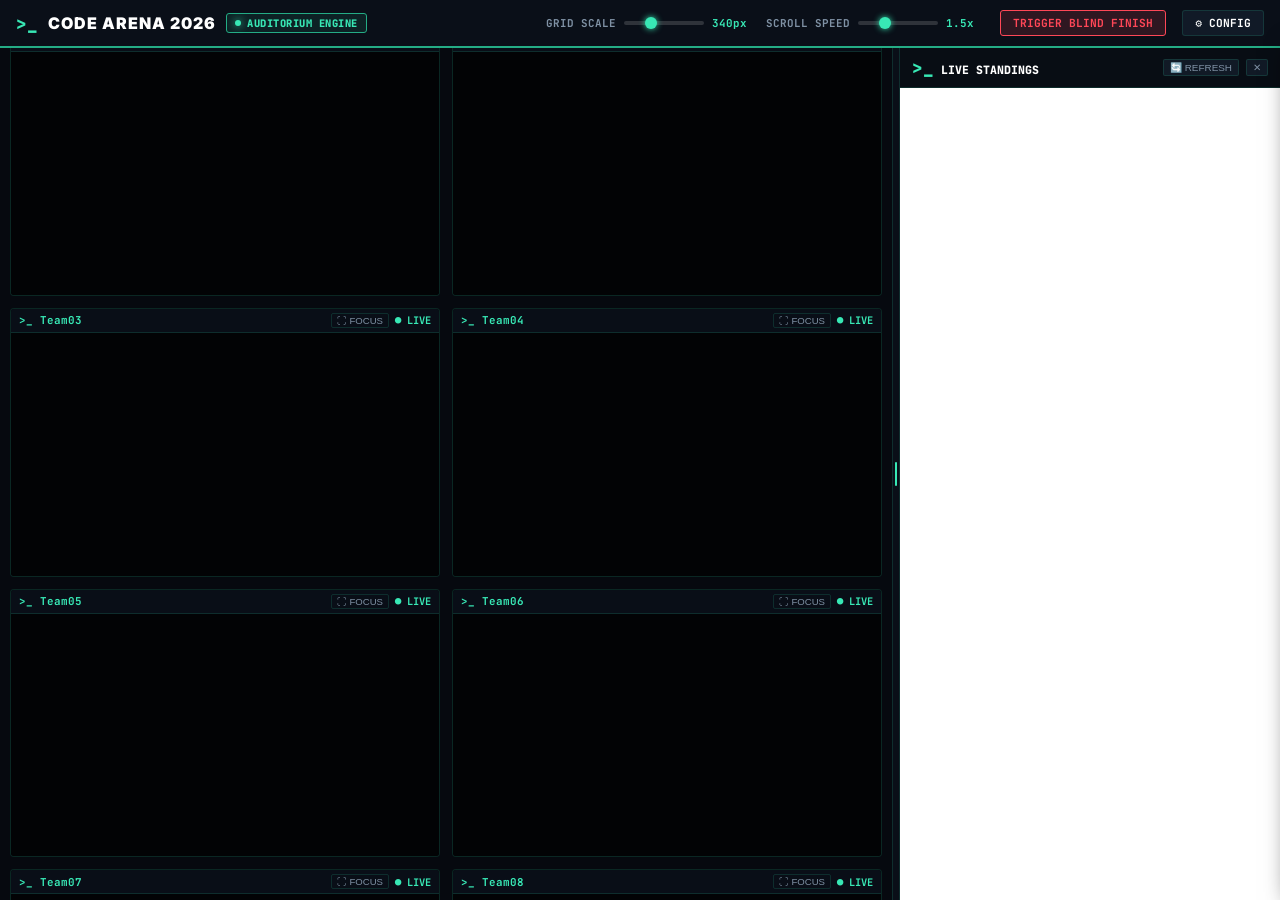
==== arena_matrix/index.html @ 4691ee03 "feat: add arena_matrix stage broadcast files" ====
<!DOCTYPE html>
<html lang="en">
<head>
    <meta charset="UTF-8">
    <meta name="viewport" content="width=device-width, initial-scale=1.0">
    <title>Code Arena 2026 | Stage Broadcast & Control Engine</title>
    <link rel="preconnect" href="https://fonts.googleapis.com">
    <link rel="preconnect" href="https://fonts.gstatic.com" crossorigin>
    <link href="https://fonts.googleapis.com/css2?family=Inter:wght@400;600;800;900&family=JetBrains+Mono:wght@400;600;700;800&display=swap" rel="stylesheet">
    <link rel="stylesheet" href="css/style.css">
</head>
<body>

    <!-- Minimal Header Bar -->
    <header class="stage-header">
        <div class="brand-zone">
            <span class="terminal-prompt">>_</span>
            <span class="event-title">CODE ARENA 2026</span>
            <div class="badge-live">
                <span class="live-pulse"></span>
                <span>AUDITORIUM ENGINE</span>
            </div>
        </div>

        <!-- Quick Slim Control Ribbon -->
        <div class="quick-ribbon">
            <div class="slider-group">
                <label for="gridSizeRange">GRID SCALE</label>
                <input type="range" id="gridSizeRange" min="200" max="650" value="340" step="10">
                <span id="gridScaleLabel">340px</span>
            </div>

            <div class="slider-group">
                <label for="scrollSpeedRange">SCROLL SPEED</label>
                <input type="range" id="scrollSpeedRange" min="0" max="5" value="1.5" step="0.5">
                <span id="scrollSpeedLabel">1.5x</span>
            </div>

            <button class="btn-action btn-danger" id="blackoutBtn" onclick="toggleBlackout()">
                TRIGGER BLIND FINISH
            </button>

            <button class="btn-action btn-icon" id="settingsToggleBtn" onclick="toggleSettingsDrawer()" title="Settings & Room Config">
                ⚙️ CONFIG
            </button>
        </div>
    </header>

    <!-- Main Resizable Stage Work Area -->
    <main class="stage-container" id="stageContainer">

        <!-- Left: Dynamic Workstation Screen Grid -->
        <section class="grid-viewport" id="gridViewport">
            <div class="stations-grid" id="stationsGrid">
                <!-- Dynamically populated via js/engine.js -->
            </div>
        </section>

        <!-- Drag Resizer Bar -->
        <div class="pane-resizer" id="paneResizer" title="Drag left/right to resize leaderboard view">
            <div class="resizer-knob"></div>
        </div>

        <!-- Right: Real-time Leaderboard Stream -->
        <aside class="leaderboard-viewport" id="leaderboardViewport">
            <div class="lb-header">
                <div class="lb-title">
                    <span class="terminal-prompt">>_</span>
                    <span>LIVE STANDINGS</span>
                </div>
                <div class="lb-actions">
                    <button class="btn-tiny" onclick="reloadLeaderboard()" title="Reload Leaderboard Frame">🔄 REFRESH</button>
                    <button class="btn-tiny" onclick="toggleLeaderboardCollapse()" title="Collapse Leaderboard">✕</button>
                </div>
            </div>

            <div class="lb-frame-wrapper" id="lbWrapper">
                <iframe id="leaderboardIframe" class="lb-iframe" src="https://www.hackerrank.com/contests/code-arena-2026-simulation-2-qualifiers/leaderboard"></iframe>
            </div>
        </aside>
    </main>

    <!-- Collapsible Settings & Director Drawer -->
    <div class="settings-drawer" id="settingsDrawer">
        <div class="drawer-header">
            <h3>STAGE CONTROL & DIRECTOR SETTINGS</h3>
            <button class="btn-close" onclick="toggleSettingsDrawer()">✕</button>
        </div>
        <div class="drawer-body">

            <div class="form-group">
                <label for="cfgContestSlug">HACKERRANK CONTEST SLUG</label>
                <input type="text" id="cfgContestSlug" value="code-arena-2026-simulation-2-qualifiers" placeholder="e.g. code-arena-2026-finals">
                <small>Updates live leaderboard target URL immediately.</small>
            </div>

            <div class="form-group">
                <label for="cfgTotalStations">ACTIVE STATIONS COUNT (1 - 40)</label>
                <input type="number" id="cfgTotalStations" min="1" max="50" value="12">
            </div>

            <div class="form-group">
                <label for="cfgStreamPrefix">STATION PUSH PREFIX</label>
                <input type="text" id="cfgStreamPrefix" value="Team" placeholder="e.g. Team or PC">
                <small>Stream IDs will map to: Team01, Team02, ...</small>
            </div>

            <div class="form-group">
                <label>QUICK PRESETS</label>
                <div class="preset-buttons">
                    <button class="btn-preset" onclick="applyPreset(12)">12 Teams</button>
                    <button class="btn-preset" onclick="applyPreset(24)">24 Teams</button>
                    <button class="btn-preset" onclick="applyPreset(32)">32 Teams</button>
                </div>
            </div>

            <div class="drawer-footer">
                <button class="btn-action btn-mint" onclick="saveAndApplySettings()">APPLY & REBUILD MATRIX</button>
            </div>
        </div>
    </div>

    <!-- Fullscreen Focus Modal (Spotlight a Single PC) -->
    <div class="spotlight-modal" id="spotlightModal">
        <div class="spotlight-header">
            <span id="spotlightTitle">>_ SPOTLIGHT STREAM: TEAM01</span>
            <button class="btn-close" onclick="closeSpotlight()">✕ CLOSE FOCUS (ESC)</button>
        </div>
        <div class="spotlight-body" id="spotlightBody">
            <!-- Focused Iframe mounts here -->
        </div>
    </div>

    <script src="js/engine.js"></script>
</body>
</html>
---- arena_matrix/css/style.css ----
/* ==========================================================================
   CODE ARENA 2026 - STAGE BROADCAST MATRIX STYLESHEET
   ========================================================================== */

:root {
    --bg-base: #06090f;
    --bg-surface: #0a0f18;
    --bg-card: #04060a;
    --mint-primary: #24ac85;
    --mint-bright: #38e8b5;
    --mint-glow: rgba(56, 232, 181, 0.25);
    --border-subtle: rgba(36, 172, 133, 0.2);
    --border-active: rgba(56, 232, 181, 0.6);
    --text-pure: #ffffff;
    --text-dim: #7f91a4;
    --danger-red: #ff4757;
    --danger-glow: rgba(255, 71, 87, 0.4);

    /* --bg-base: #06090f;
    --bg-surface: #0a0f18;
    --bg-card: #04060a;
    --mint-primary: #ac2478;
    --mint-bright: #e838b3;
    --mint-glow: rgba(232, 56, 165, 0.25);
    --border-subtle: rgba(172, 36, 115, 0.2);
    --border-active: rgba(232, 56, 194, 0.6);
    --text-pure: #ffffff;
    --text-dim: #7f91a4;
    --danger-red: #ff4757;
    --danger-glow: rgba(255, 71, 87, 0.4); */

    /* Dynamic Layout Variables */
    --grid-card-min-width: 340px;
    --leaderboard-width: 380px;
}

* {
    box-sizing: border-box;
    margin: 0;
    padding: 0;
}

body {
    background-color: var(--bg-base);
    color: var(--text-pure);
    font-family: 'JetBrains Mono', monospace;
    height: 100vh;
    width: 100vw;
    overflow: hidden;
    display: flex;
    flex-direction: column;
}

/* ==========================================================================
   HEADER & MINIMAL CONTROL RIBBON
   ========================================================================== */
.stage-header {
    background: var(--bg-surface);
    border-bottom: 2px solid var(--mint-primary);
    padding: 6px 16px;
    display: flex;
    justify-content: space-between;
    align-items: center;
    height: 48px;
    z-index: 100;
}

.brand-zone {
    display: flex;
    align-items: center;
    gap: 10px;
}

.terminal-prompt {
    color: var(--mint-bright);
    font-weight: 800;
    font-size: 1.1rem;
}

.event-title {
    font-family: 'Inter', sans-serif;
    font-weight: 900;
    letter-spacing: 1px;
    font-size: 1rem;
}

.badge-live {
    background: rgba(36, 172, 133, 0.12);
    border: 1px solid var(--mint-primary);
    color: var(--mint-bright);
    font-size: 0.65rem;
    font-weight: 800;
    padding: 2px 8px;
    border-radius: 3px;
    display: flex;
    align-items: center;
    gap: 6px;
    letter-spacing: 0.5px;
}

.live-pulse {
    width: 6px;
    height: 6px;
    border-radius: 50%;
    background: var(--mint-bright);
    box-shadow: 0 0 8px var(--mint-bright);
    animation: pulseGlow 1.4s infinite ease-in-out;
}

@keyframes pulseGlow {
    0%, 100% { transform: scale(0.9); opacity: 0.7; }
    50% { transform: scale(1.3); opacity: 1; }
}

.quick-ribbon {
    display: flex;
    align-items: center;
    gap: 16px;
}

.slider-group {
    display: flex;
    align-items: center;
    gap: 8px;
    font-size: 0.68rem;
    color: var(--text-dim);
    font-weight: 700;
}

.slider-group input[type="range"] {
    -webkit-appearance: none;
    appearance: none;
    width: 80px;
    height: 4px;
    background: rgba(255, 255, 255, 0.15);
    border-radius: 2px;
    outline: none;
    cursor: pointer;
}

.slider-group input[type="range"]::-webkit-slider-thumb {
    -webkit-appearance: none;
    appearance: none;
    width: 12px;
    height: 12px;
    border-radius: 50%;
    background: var(--mint-bright);
    cursor: pointer;
    box-shadow: 0 0 6px var(--mint-bright);
}

.slider-group span {
    color: var(--mint-bright);
    min-width: 38px;
}

.btn-action {
    font-family: 'JetBrains Mono', monospace;
    font-size: 0.7rem;
    font-weight: 700;
    padding: 5px 12px;
    border-radius: 3px;
    cursor: pointer;
    border: none;
    transition: all 0.2s ease;
}

.btn-danger {
    background: rgba(255, 71, 87, 0.15);
    border: 1px solid var(--danger-red);
    color: var(--danger-red);
}

.btn-danger:hover {
    background: var(--danger-red);
    color: #fff;
    box-shadow: 0 0 10px var(--danger-glow);
}

.btn-mint {
    background: var(--mint-primary);
    color: #000;
    font-weight: 800;
}

.btn-mint:hover {
    background: var(--mint-bright);
    box-shadow: 0 0 10px var(--mint-glow);
}

.btn-icon {
    background: #111a27;
    border: 1px solid var(--border-subtle);
    color: var(--text-pure);
}

.btn-icon:hover {
    border-color: var(--mint-bright);
}

/* ==========================================================================
   RESIZABLE SPLIT WORKSPACE
   ========================================================================== */
.stage-container {
    display: flex;
    flex-grow: 1;
    height: calc(100vh - 48px);
    overflow: hidden;
    position: relative;
}

/* Left Grid Viewport */
.grid-viewport {
    flex-grow: 1;
    overflow-y: auto;
    padding: 10px;
    background: var(--bg-base);
    scrollbar-width: thin;
    scrollbar-color: var(--mint-primary) var(--bg-surface);
}

.stations-grid {
    display: grid;
    grid-template-columns: repeat(auto-fill, minmax(var(--grid-card-min-width), 1fr));
    gap: 12px;
}

/* Station Card */
.station-card {
    background: var(--bg-card);
    border: 1px solid var(--border-subtle);
    border-radius: 4px;
    overflow: hidden;
    display: flex;
    flex-direction: column;
    aspect-ratio: 16 / 10;
    position: relative;
    transition: border-color 0.2s, box-shadow 0.2s;
}

.station-card:hover {
    border-color: var(--mint-bright);
    box-shadow: 0 0 12px var(--mint-glow);
    z-index: 5;
}

.station-topbar {
    background: rgba(10, 15, 24, 0.95);
    padding: 4px 8px;
    font-size: 0.68rem;
    font-weight: 700;
    color: var(--mint-bright);
    display: flex;
    justify-content: space-between;
    align-items: center;
    border-bottom: 1px solid var(--border-subtle);
}

.station-controls {
    display: flex;
    align-items: center;
    gap: 6px;
}

.btn-spotlight {
    background: transparent;
    border: 1px solid var(--border-subtle);
    color: var(--text-dim);
    font-size: 0.6rem;
    padding: 1px 5px;
    border-radius: 2px;
    cursor: pointer;
}

.btn-spotlight:hover {
    border-color: var(--mint-bright);
    color: var(--mint-bright);
}

.stream-frame {
    width: 100%;
    height: 100%;
    border: none;
    background: #020305;
    flex-grow: 1;
}

/* Resizer Divider */
.pane-resizer {
    width: 8px;
    background: var(--bg-surface);
    border-left: 1px solid var(--border-subtle);
    border-right: 1px solid var(--border-subtle);
    cursor: col-resize;
    display: flex;
    justify-content: center;
    align-items: center;
    transition: background 0.2s;
    user-select: none;
}

.pane-resizer:hover, .pane-resizer.dragging {
    background: var(--mint-primary);
}

.resizer-knob {
    width: 2px;
    height: 24px;
    background: var(--mint-bright);
    border-radius: 1px;
}

/* Right Leaderboard Viewport */
.leaderboard-viewport {
    width: var(--leaderboard-width);
    min-width: 200px;
    max-width: 70vw;
    background: var(--bg-surface);
    display: flex;
    flex-direction: column;
    position: relative;
    transition: width 0.05s ease-out;
}

.lb-header {
    background: #080d14;
    padding: 8px 12px;
    display: flex;
    justify-content: space-between;
    align-items: center;
    border-bottom: 1px solid var(--border-subtle);
    font-size: 0.72rem;
    font-weight: 800;
}

.btn-tiny {
    background: #111a26;
    border: 1px solid var(--border-subtle);
    color: var(--text-dim);
    font-size: 0.62rem;
    padding: 2px 6px;
    border-radius: 2px;
    cursor: pointer;
}

.btn-tiny:hover {
    color: var(--mint-bright);
    border-color: var(--mint-bright);
}

.lb-frame-wrapper {
    flex-grow: 1;
    height: 100%;
    position: relative;
}

.lb-iframe {
    width: 100%;
    height: 100%;
    border: none;
    background: #fff;
}

/* Blind Blackout Protocol */
.blackout-active .leaderboard-viewport::after {
    content: "CYPHER LOCKED\A\A[BLIND FINISH PROTOCOL ACTIVE]\ALEADERBOARD FROZEN FOR FINAL STAGE AWARDS";
    white-space: pre-wrap;
    position: absolute;
    inset: 0;
    background: rgba(6, 9, 15, 0.98);
    color: var(--mint-bright);
    display: flex;
    justify-content: center;
    align-items: center;
    text-align: center;
    font-size: 0.85rem;
    font-weight: 800;
    line-height: 1.8;
    padding: 30px;
    z-index: 50;
    backdrop-filter: blur(10px);
}

/* ==========================================================================
   SETTINGS DRAWER & SPOTLIGHT MODAL
   ========================================================================== */
.settings-drawer {
    position: fixed;
    top: 48px;
    right: -360px;
    width: 340px;
    bottom: 0;
    background: #0a0f18;
    border-left: 2px solid var(--mint-primary);
    box-shadow: -8px 0 24px rgba(0,0,0,0.8);
    z-index: 200;
    display: flex;
    flex-direction: column;
    transition: right 0.3s cubic-bezier(0.16, 1, 0.3, 1);
}

.settings-drawer.open {
    right: 0;
}

.drawer-header {
    padding: 12px 16px;
    background: #06090f;
    border-bottom: 1px solid var(--border-subtle);
    display: flex;
    justify-content: space-between;
    align-items: center;
    font-size: 0.78rem;
    font-weight: 800;
}

.btn-close {
    background: transparent;
    border: none;
    color: var(--text-dim);
    font-size: 1rem;
    cursor: pointer;
}

.btn-close:hover {
    color: var(--danger-red);
}

.drawer-body {
    padding: 16px;
    overflow-y: auto;
    display: flex;
    flex-direction: column;
    gap: 16px;
}

.form-group {
    display: flex;
    flex-direction: column;
    gap: 6px;
}

.form-group label {
    font-size: 0.68rem;
    font-weight: 800;
    color: var(--mint-bright);
}

.form-group input {
    background: #040609;
    border: 1px solid var(--border-subtle);
    padding: 8px 10px;
    color: #fff;
    font-family: 'JetBrains Mono', monospace;
    font-size: 0.75rem;
    border-radius: 3px;
    outline: none;
}

.form-group input:focus {
    border-color: var(--mint-bright);
}

.form-group small {
    font-size: 0.62rem;
    color: var(--text-dim);
}

.preset-buttons {
    display: flex;
    gap: 8px;
}

.btn-preset {
    flex: 1;
    background: #111a26;
    border: 1px solid var(--border-subtle);
    color: #fff;
    padding: 6px;
    font-size: 0.7rem;
    cursor: pointer;
    border-radius: 3px;
}

.btn-preset:hover {
    border-color: var(--mint-bright);
    color: var(--mint-bright);
}

.drawer-footer {
    margin-top: auto;
    padding-top: 10px;
}

.drawer-footer .btn-action {
    width: 100%;
    padding: 10px;
}

/* Spotlight Fullscreen View */
.spotlight-modal {
    position: fixed;
    inset: 0;
    background: rgba(0, 0, 0, 0.95);
    z-index: 500;
    display: none;
    flex-direction: column;
}

.spotlight-modal.active {
    display: flex;
}

.spotlight-header {
    background: #090e17;
    border-bottom: 2px solid var(--mint-primary);
    padding: 10px 20px;
    display: flex;
    justify-content: space-between;
    align-items: center;
    font-weight: 800;
    font-size: 0.85rem;
}

.spotlight-body {
    flex-grow: 1;
    padding: 10px;
}

.spotlight-body iframe {
    width: 100%;
    height: 100%;
    border: none;
    border-radius: 4px;
}
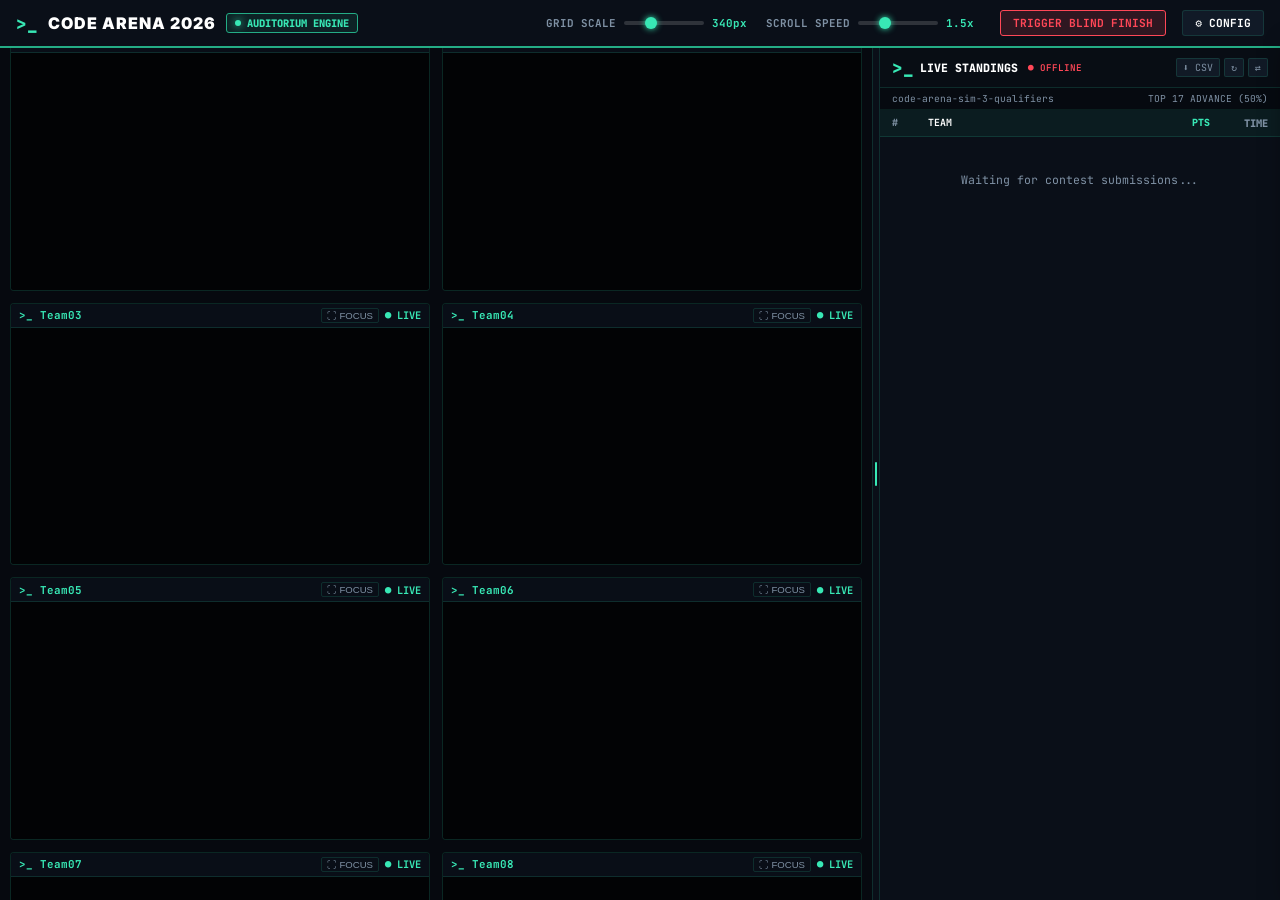
==== commit 8d2a4697: "Fixed the leaderboard with a new python script and improved the overral grid matrix, very cool now." ====
--- a/arena_matrix/index.html
+++ b/arena_matrix/index.html
@@ -14,7 +14,7 @@
     <!-- Minimal Header Bar -->
     <header class="stage-header">
         <div class="brand-zone">
-            <span class="terminal-prompt">>_</span>
+            <span class="terminal-prompt">&gt;_</span>
             <span class="event-title">CODE ARENA 2026</span>
             <div class="badge-live">
                 <span class="live-pulse"></span>
@@ -26,13 +26,13 @@
         <div class="quick-ribbon">
             <div class="slider-group">
                 <label for="gridSizeRange">GRID SCALE</label>
-                <input type="range" id="gridSizeRange" min="200" max="650" value="340" step="10">
+                <input type="range" id="gridSizeRange" min="200" max="650" value="340">
                 <span id="gridScaleLabel">340px</span>
             </div>
 
             <div class="slider-group">
                 <label for="scrollSpeedRange">SCROLL SPEED</label>
-                <input type="range" id="scrollSpeedRange" min="0" max="5" value="1.5" step="0.5">
+                <input type="range" id="scrollSpeedRange" min="0" max="5" step="0.5" value="1.5">
                 <span id="scrollSpeedLabel">1.5x</span>
             </div>
 
@@ -40,15 +40,14 @@
                 TRIGGER BLIND FINISH
             </button>
 
-            <button class="btn-action btn-icon" id="settingsToggleBtn" onclick="toggleSettingsDrawer()" title="Settings & Room Config">
-                ⚙️ CONFIG
+            <button class="btn-action btn-icon" id="settingsToggleBtn" onclick="toggleSettingsDrawer()">
+                ⚙ CONFIG
             </button>
         </div>
     </header>
 
     <!-- Main Resizable Stage Work Area -->
     <main class="stage-container" id="stageContainer">
-
         <!-- Left: Dynamic Workstation Screen Grid -->
         <section class="grid-viewport" id="gridViewport">
             <div class="stations-grid" id="stationsGrid">
@@ -57,25 +56,39 @@
         </section>
 
         <!-- Drag Resizer Bar -->
-        <div class="pane-resizer" id="paneResizer" title="Drag left/right to resize leaderboard view">
+        <div class="pane-resizer" id="paneResizer" title="Drag left/right to resize leaderboard">
             <div class="resizer-knob"></div>
         </div>
 
-        <!-- Right: Real-time Leaderboard Stream -->
+        <!-- Right: Native Real-time Leaderboard Stream -->
         <aside class="leaderboard-viewport" id="leaderboardViewport">
             <div class="lb-header">
                 <div class="lb-title">
-                    <span class="terminal-prompt">>_</span>
+                    <span class="terminal-prompt">&gt;_</span>
                     <span>LIVE STANDINGS</span>
+                    <span class="lb-sync-badge" id="lbSyncStatus">● LIVE</span>
                 </div>
                 <div class="lb-actions">
-                    <button class="btn-tiny" onclick="reloadLeaderboard()" title="Reload Leaderboard Frame">🔄 REFRESH</button>
-                    <button class="btn-tiny" onclick="toggleLeaderboardCollapse()" title="Collapse Leaderboard">✕</button>
+                    <button class="btn-tiny" onclick="exportLeaderboardCSV()" title="Export Standings & Cutoff to CSV">⬇ CSV</button>
+                    <button class="btn-tiny" onclick="fetchLeaderboardNow()" title="Refresh Standings Now">↻</button>
+                    <button class="btn-tiny" onclick="toggleLeaderboardCollapse()" title="Hide/Show Standings">⇄</button>
                 </div>
             </div>
 
-            <div class="lb-frame-wrapper" id="lbWrapper">
-                <iframe id="leaderboardIframe" class="lb-iframe" src="https://www.hackerrank.com/contests/code-arena-2026-simulation-2-qualifiers/leaderboard"></iframe>
+            <div class="lb-subbar">
+                <span id="lbContestLabel">code-arena-sim-3-qualifiers</span>
+                <span id="lbCutoffLabel">TOP 50% ADVANCE</span>
+            </div>
+
+            <div class="lb-table-head">
+                <span class="col-rank">#</span>
+                <span class="col-team">TEAM</span>
+                <span class="col-score">PTS</span>
+                <span class="col-time">TIME</span>
+            </div>
+
+            <div class="lb-body" id="lbBody">
+                <div class="lb-empty">Waiting for contest submissions...</div>
             </div>
         </aside>
     </main>
@@ -83,39 +96,44 @@
     <!-- Collapsible Settings & Director Drawer -->
     <div class="settings-drawer" id="settingsDrawer">
         <div class="drawer-header">
-            <h3>STAGE CONTROL & DIRECTOR SETTINGS</h3>
+            <h3>STAGE CONTROL &amp; DIRECTOR SETTINGS</h3>
             <button class="btn-close" onclick="toggleSettingsDrawer()">✕</button>
         </div>
         <div class="drawer-body">
-
             <div class="form-group">
                 <label for="cfgContestSlug">HACKERRANK CONTEST SLUG</label>
-                <input type="text" id="cfgContestSlug" value="code-arena-2026-simulation-2-qualifiers" placeholder="e.g. code-arena-2026-finals">
-                <small>Updates live leaderboard target URL immediately.</small>
+                <input type="text" id="cfgContestSlug" value="code-arena-sim-3-qualifiers">
+                <small>Example: code-arena-2026-qualifiers</small>
             </div>
 
             <div class="form-group">
                 <label for="cfgTotalStations">ACTIVE STATIONS COUNT (1 - 40)</label>
-                <input type="number" id="cfgTotalStations" min="1" max="50" value="12">
+                <input type="number" id="cfgTotalStations" min="1" max="50" value="33">
             </div>
 
             <div class="form-group">
                 <label for="cfgStreamPrefix">STATION PUSH PREFIX</label>
-                <input type="text" id="cfgStreamPrefix" value="Team" placeholder="e.g. Team or PC">
-                <small>Stream IDs will map to: Team01, Team02, ...</small>
+                <input type="text" id="cfgStreamPrefix" value="Team" placeholder="e.g. Team">
+                <small>Stream IDs map to: Team01, Team02, ...</small>
             </div>
 
             <div class="form-group">
-                <label>QUICK PRESETS</label>
+                <label>ROUND QUICK PRESETS</label>
                 <div class="preset-buttons">
-                    <button class="btn-preset" onclick="applyPreset(12)">12 Teams</button>
-                    <button class="btn-preset" onclick="applyPreset(24)">24 Teams</button>
-                    <button class="btn-preset" onclick="applyPreset(32)">32 Teams</button>
+                    <button class="btn-preset" onclick="applyPreset(33)">33 (R1)</button>
+                    <button class="btn-preset" onclick="applyPreset(17)">17 (R2)</button>
+                    <button class="btn-preset" onclick="applyPreset(9)">9 (R3)</button>
                 </div>
             </div>
 
+            <div class="form-group">
+                <label>CLOUDFLARE TAB BRIDGE (OPTIONAL BACKUP)</label>
+                <small>If campus Wi-Fi blocks direct API polling, click below to copy a 1-line console bridge to run inside an open HackerRank leaderboard tab:</small>
+                <button class="btn-preset" onclick="copyTabBridgeScript()" id="copyBridgeBtn">Copy Console Bridge Snippet</button>
+            </div>
+
             <div class="drawer-footer">
-                <button class="btn-action btn-mint" onclick="saveAndApplySettings()">APPLY & REBUILD MATRIX</button>
+                <button class="btn-action btn-mint" onclick="saveAndApplySettings()">SAVE &amp; APPLY</button>
             </div>
         </div>
     </div>
@@ -123,12 +141,10 @@
     <!-- Fullscreen Focus Modal (Spotlight a Single PC) -->
     <div class="spotlight-modal" id="spotlightModal">
         <div class="spotlight-header">
-            <span id="spotlightTitle">>_ SPOTLIGHT STREAM: TEAM01</span>
+            <span id="spotlightTitle">&gt;_ SPOTLIGHT STREAM: TEAM01</span>
             <button class="btn-close" onclick="closeSpotlight()">✕ CLOSE FOCUS (ESC)</button>
         </div>
-        <div class="spotlight-body" id="spotlightBody">
-            <!-- Focused Iframe mounts here -->
-        </div>
+        <div class="spotlight-body" id="spotlightBody"></div>
     </div>
 
     <script src="js/engine.js"></script>
--- a/arena_matrix/css/style.css
+++ b/arena_matrix/css/style.css
@@ -1,7 +1,3 @@
-/* ==========================================================================
-   CODE ARENA 2026 - STAGE BROADCAST MATRIX STYLESHEET
-   ========================================================================== */
-
 :root {
     --bg-base: #06090f;
     --bg-surface: #0a0f18;
@@ -14,31 +10,11 @@
     --text-pure: #ffffff;
     --text-dim: #7f91a4;
     --danger-red: #ff4757;
-    --danger-glow: rgba(255, 71, 87, 0.4);
-
-    /* --bg-base: #06090f;
-    --bg-surface: #0a0f18;
-    --bg-card: #04060a;
-    --mint-primary: #ac2478;
-    --mint-bright: #e838b3;
-    --mint-glow: rgba(232, 56, 165, 0.25);
-    --border-subtle: rgba(172, 36, 115, 0.2);
-    --border-active: rgba(232, 56, 194, 0.6);
-    --text-pure: #ffffff;
-    --text-dim: #7f91a4;
-    --danger-red: #ff4757;
-    --danger-glow: rgba(255, 71, 87, 0.4); */
-
-    /* Dynamic Layout Variables */
     --grid-card-min-width: 340px;
-    --leaderboard-width: 380px;
-}
-
-* {
-    box-sizing: border-box;
-    margin: 0;
-    padding: 0;
-}
+    --leaderboard-width: 400px;
+}
+
+* { box-sizing: border-box; margin: 0; padding: 0; }
 
 body {
     background-color: var(--bg-base);
@@ -51,9 +27,6 @@
     flex-direction: column;
 }
 
-/* ==========================================================================
-   HEADER & MINIMAL CONTROL RIBBON
-   ========================================================================== */
 .stage-header {
     background: var(--bg-surface);
     border-bottom: 2px solid var(--mint-primary);
@@ -65,24 +38,9 @@
     z-index: 100;
 }
 
-.brand-zone {
-    display: flex;
-    align-items: center;
-    gap: 10px;
-}
-
-.terminal-prompt {
-    color: var(--mint-bright);
-    font-weight: 800;
-    font-size: 1.1rem;
-}
-
-.event-title {
-    font-family: 'Inter', sans-serif;
-    font-weight: 900;
-    letter-spacing: 1px;
-    font-size: 1rem;
-}
+.brand-zone { display: flex; align-items: center; gap: 10px; }
+.terminal-prompt { color: var(--mint-bright); font-weight: 800; font-size: 1.1rem; }
+.event-title { font-family: 'Inter', sans-serif; font-weight: 900; letter-spacing: 1px; }
 
 .badge-live {
     background: rgba(36, 172, 133, 0.12);
@@ -95,13 +53,10 @@
     display: flex;
     align-items: center;
     gap: 6px;
-    letter-spacing: 0.5px;
 }
 
 .live-pulse {
-    width: 6px;
-    height: 6px;
-    border-radius: 50%;
+    width: 6px; height: 6px; border-radius: 50%;
     background: var(--mint-bright);
     box-shadow: 0 0 8px var(--mint-bright);
     animation: pulseGlow 1.4s infinite ease-in-out;
@@ -112,111 +67,51 @@
     50% { transform: scale(1.3); opacity: 1; }
 }
 
-.quick-ribbon {
-    display: flex;
-    align-items: center;
-    gap: 16px;
-}
-
+.quick-ribbon { display: flex; align-items: center; gap: 16px; }
 .slider-group {
-    display: flex;
-    align-items: center;
-    gap: 8px;
-    font-size: 0.68rem;
-    color: var(--text-dim);
-    font-weight: 700;
+    display: flex; align-items: center; gap: 8px;
+    font-size: 0.68rem; color: var(--text-dim); font-weight: 700;
 }
 
 .slider-group input[type="range"] {
-    -webkit-appearance: none;
-    appearance: none;
-    width: 80px;
-    height: 4px;
-    background: rgba(255, 255, 255, 0.15);
-    border-radius: 2px;
-    outline: none;
-    cursor: pointer;
+    -webkit-appearance: none; appearance: none;
+    width: 80px; height: 4px; background: rgba(255, 255, 255, 0.15);
+    border-radius: 2px; outline: none; cursor: pointer;
 }
 
 .slider-group input[type="range"]::-webkit-slider-thumb {
-    -webkit-appearance: none;
-    appearance: none;
-    width: 12px;
-    height: 12px;
-    border-radius: 50%;
-    background: var(--mint-bright);
-    cursor: pointer;
+    -webkit-appearance: none; appearance: none;
+    width: 12px; height: 12px; border-radius: 50%;
+    background: var(--mint-bright); cursor: pointer;
     box-shadow: 0 0 6px var(--mint-bright);
 }
 
-.slider-group span {
-    color: var(--mint-bright);
-    min-width: 38px;
-}
+.slider-group span { color: var(--mint-bright); min-width: 38px; }
 
 .btn-action {
-    font-family: 'JetBrains Mono', monospace;
-    font-size: 0.7rem;
-    font-weight: 700;
-    padding: 5px 12px;
-    border-radius: 3px;
-    cursor: pointer;
-    border: none;
-    transition: all 0.2s ease;
+    font-family: 'JetBrains Mono', monospace; font-size: 0.7rem; font-weight: 700;
+    padding: 5px 12px; border-radius: 3px; cursor: pointer; border: none; transition: 0.2s;
 }
 
 .btn-danger {
-    background: rgba(255, 71, 87, 0.15);
-    border: 1px solid var(--danger-red);
-    color: var(--danger-red);
-}
-
-.btn-danger:hover {
-    background: var(--danger-red);
-    color: #fff;
-    box-shadow: 0 0 10px var(--danger-glow);
-}
-
-.btn-mint {
-    background: var(--mint-primary);
-    color: #000;
-    font-weight: 800;
-}
-
-.btn-mint:hover {
-    background: var(--mint-bright);
-    box-shadow: 0 0 10px var(--mint-glow);
-}
-
-.btn-icon {
-    background: #111a27;
-    border: 1px solid var(--border-subtle);
-    color: var(--text-pure);
-}
-
-.btn-icon:hover {
-    border-color: var(--mint-bright);
-}
-
-/* ==========================================================================
-   RESIZABLE SPLIT WORKSPACE
-   ========================================================================== */
+    background: rgba(255, 71, 87, 0.15); border: 1px solid var(--danger-red); color: var(--danger-red);
+}
+.btn-danger:hover { background: var(--danger-red); color: #fff; box-shadow: 0 0 10px rgba(255,71,87,0.4); }
+
+.btn-mint { background: var(--mint-primary); color: #000; font-weight: 800; }
+.btn-mint:hover { background: var(--mint-bright); box-shadow: 0 0 10px var(--mint-glow); }
+
+.btn-icon { background: #111a27; border: 1px solid var(--border-subtle); color: var(--text-pure); }
+.btn-icon:hover { border-color: var(--mint-bright); }
+
 .stage-container {
-    display: flex;
-    flex-grow: 1;
-    height: calc(100vh - 48px);
-    overflow: hidden;
-    position: relative;
-}
-
-/* Left Grid Viewport */
+    display: flex; flex-grow: 1; height: calc(100vh - 48px);
+    overflow: hidden; position: relative;
+}
+
 .grid-viewport {
-    flex-grow: 1;
-    overflow-y: auto;
-    padding: 10px;
-    background: var(--bg-base);
-    scrollbar-width: thin;
-    scrollbar-color: var(--mint-primary) var(--bg-surface);
+    flex-grow: 1; overflow-y: auto; padding: 10px; background: var(--bg-base);
+    scrollbar-width: thin; scrollbar-color: var(--mint-primary) var(--bg-surface);
 }
 
 .stations-grid {
@@ -225,311 +120,158 @@
     gap: 12px;
 }
 
-/* Station Card */
 .station-card {
-    background: var(--bg-card);
-    border: 1px solid var(--border-subtle);
-    border-radius: 4px;
-    overflow: hidden;
-    display: flex;
-    flex-direction: column;
-    aspect-ratio: 16 / 10;
-    position: relative;
-    transition: border-color 0.2s, box-shadow 0.2s;
+    background: var(--bg-card); border: 1px solid var(--border-subtle);
+    border-radius: 4px; overflow: hidden; display: flex; flex-direction: column;
+    aspect-ratio: 16 / 10; position: relative; transition: border-color 0.2s, box-shadow 0.2s;
 }
 
 .station-card:hover {
-    border-color: var(--mint-bright);
-    box-shadow: 0 0 12px var(--mint-glow);
-    z-index: 5;
+    border-color: var(--mint-bright); box-shadow: 0 0 12px var(--mint-glow); z-index: 2;
 }
 
 .station-topbar {
-    background: rgba(10, 15, 24, 0.95);
-    padding: 4px 8px;
-    font-size: 0.68rem;
-    font-weight: 700;
-    color: var(--mint-bright);
-    display: flex;
-    justify-content: space-between;
-    align-items: center;
-    border-bottom: 1px solid var(--border-subtle);
-}
-
-.station-controls {
-    display: flex;
-    align-items: center;
-    gap: 6px;
-}
+    background: rgba(10, 15, 24, 0.95); padding: 4px 8px; font-size: 0.68rem;
+    font-weight: 700; color: var(--mint-bright); display: flex;
+    justify-content: space-between; align-items: center; border-bottom: 1px solid var(--border-subtle);
+}
+
+.station-controls { display: flex; align-items: center; gap: 6px; }
 
 .btn-spotlight {
-    background: transparent;
-    border: 1px solid var(--border-subtle);
-    color: var(--text-dim);
-    font-size: 0.6rem;
-    padding: 1px 5px;
-    border-radius: 2px;
-    cursor: pointer;
-}
-
-.btn-spotlight:hover {
-    border-color: var(--mint-bright);
-    color: var(--mint-bright);
-}
-
-.stream-frame {
-    width: 100%;
-    height: 100%;
-    border: none;
-    background: #020305;
-    flex-grow: 1;
-}
-
-/* Resizer Divider */
+    background: transparent; border: 1px solid var(--border-subtle); color: var(--text-dim);
+    font-size: 0.6rem; padding: 1px 5px; border-radius: 2px; cursor: pointer;
+}
+.btn-spotlight:hover { border-color: var(--mint-bright); color: var(--mint-bright); }
+
+.stream-frame { width: 100%; height: 100%; border: none; background: #020305; flex-grow: 1; }
+
 .pane-resizer {
-    width: 8px;
-    background: var(--bg-surface);
-    border-left: 1px solid var(--border-subtle);
-    border-right: 1px solid var(--border-subtle);
-    cursor: col-resize;
-    display: flex;
-    justify-content: center;
-    align-items: center;
-    transition: background 0.2s;
-    user-select: none;
-}
-
-.pane-resizer:hover, .pane-resizer.dragging {
-    background: var(--mint-primary);
-}
-
-.resizer-knob {
-    width: 2px;
-    height: 24px;
-    background: var(--mint-bright);
-    border-radius: 1px;
-}
-
-/* Right Leaderboard Viewport */
+    width: 8px; background: var(--bg-surface); border-left: 1px solid var(--border-subtle);
+    border-right: 1px solid var(--border-subtle); cursor: col-resize; display: flex;
+    justify-content: center; align-items: center; user-select: none;
+}
+.pane-resizer:hover, .pane-resizer.dragging { background: var(--mint-primary); }
+.resizer-knob { width: 2px; height: 24px; background: var(--mint-bright); border-radius: 1px; }
+
+/* Native Dark-Terminal Leaderboard */
 .leaderboard-viewport {
-    width: var(--leaderboard-width);
-    min-width: 200px;
-    max-width: 70vw;
-    background: var(--bg-surface);
-    display: flex;
-    flex-direction: column;
-    position: relative;
-    transition: width 0.05s ease-out;
+    width: var(--leaderboard-width); min-width: 240px; max-width: 70vw;
+    background: var(--bg-surface); display: flex; flex-direction: column; position: relative;
 }
 
 .lb-header {
-    background: #080d14;
-    padding: 8px 12px;
-    display: flex;
-    justify-content: space-between;
-    align-items: center;
-    border-bottom: 1px solid var(--border-subtle);
-    font-size: 0.72rem;
-    font-weight: 800;
-}
+    background: #080d14; padding: 8px 12px; display: flex;
+    justify-content: space-between; align-items: center; border-bottom: 1px solid var(--border-subtle);
+    font-size: 0.72rem; font-weight: 800;
+}
+
+.lb-title { display: flex; align-items: center; gap: 6px; }
+.lb-sync-badge { font-size: 0.58rem; color: var(--mint-bright); font-weight: 600; margin-left: 4px; }
+.lb-actions { display: flex; gap: 4px; }
 
 .btn-tiny {
-    background: #111a26;
-    border: 1px solid var(--border-subtle);
-    color: var(--text-dim);
-    font-size: 0.62rem;
-    padding: 2px 6px;
-    border-radius: 2px;
-    cursor: pointer;
-}
-
-.btn-tiny:hover {
-    color: var(--mint-bright);
-    border-color: var(--mint-bright);
-}
-
-.lb-frame-wrapper {
-    flex-grow: 1;
-    height: 100%;
-    position: relative;
-}
-
-.lb-iframe {
-    width: 100%;
-    height: 100%;
-    border: none;
-    background: #fff;
-}
-
-/* Blind Blackout Protocol */
+    background: #111a26; border: 1px solid var(--border-subtle); color: var(--text-dim);
+    font-size: 0.62rem; padding: 2px 6px; border-radius: 2px; cursor: pointer; font-family: inherit;
+}
+.btn-tiny:hover { color: var(--mint-bright); border-color: var(--mint-bright); }
+
+.lb-subbar {
+    background: #060a10; padding: 4px 12px; font-size: 0.6rem; color: var(--text-dim);
+    display: flex; justify-content: space-between; border-bottom: 1px solid rgba(36, 172, 133, 0.12);
+}
+
+.lb-table-head {
+    display: grid; grid-template-columns: 36px 1fr 58px 58px;
+    padding: 6px 12px; font-size: 0.62rem; font-weight: 800; color: var(--mint-bright);
+    background: rgba(36, 172, 133, 0.08); border-bottom: 1px solid var(--border-subtle);
+}
+
+.lb-body {
+    flex-grow: 1; overflow-y: auto; padding: 4px 0;
+    scrollbar-width: thin; scrollbar-color: var(--mint-primary) var(--bg-surface);
+}
+
+.lb-row {
+    display: grid; grid-template-columns: 36px 1fr 58px 58px;
+    align-items: center; padding: 7px 12px; font-size: 0.72rem;
+    border-bottom: 1px solid rgba(255, 255, 255, 0.04); transition: background 0.15s;
+}
+.lb-row:hover { background: rgba(56, 232, 181, 0.06); }
+
+.col-rank { font-weight: 800; color: var(--text-dim); }
+.col-team { font-weight: 700; color: var(--text-pure); overflow: hidden; text-overflow: ellipsis; white-space: nowrap; padding-right: 6px; }
+.col-score { font-weight: 800; color: var(--mint-bright); text-align: right; }
+.col-time { font-size: 0.65rem; color: var(--text-dim); text-align: right; }
+
+.rank-1 .col-rank { color: #ffd700; }
+.rank-2 .col-rank { color: #e2e8f0; }
+.rank-3 .col-rank { color: #f6ad55; }
+.rank-4 .col-rank { color: var(--mint-bright); }
+
+.lb-cutoff-divider {
+    text-align: center; font-size: 0.58rem; font-weight: 800; color: #000;
+    background: var(--mint-primary); padding: 2px 6px; letter-spacing: 0.5px;
+    margin: 2px 0;
+}
+
+.lb-empty {
+    padding: 30px 16px; text-align: center; font-size: 0.72rem; color: var(--text-dim); line-height: 1.6;
+}
+
 .blackout-active .leaderboard-viewport::after {
     content: "CYPHER LOCKED\A\A[BLIND FINISH PROTOCOL ACTIVE]\ALEADERBOARD FROZEN FOR FINAL STAGE AWARDS";
-    white-space: pre-wrap;
-    position: absolute;
-    inset: 0;
-    background: rgba(6, 9, 15, 0.98);
-    color: var(--mint-bright);
-    display: flex;
-    justify-content: center;
-    align-items: center;
-    text-align: center;
-    font-size: 0.85rem;
-    font-weight: 800;
-    line-height: 1.8;
-    padding: 30px;
-    z-index: 50;
-    backdrop-filter: blur(10px);
-}
-
-/* ==========================================================================
-   SETTINGS DRAWER & SPOTLIGHT MODAL
-   ========================================================================== */
+    white-space: pre-wrap; position: absolute; inset: 0; background: rgba(6, 9, 15, 0.92);
+    color: var(--mint-bright); display: flex; justify-content: center; align-items: center;
+    text-align: center; font-size: 0.85rem; font-weight: 800; line-height: 1.8;
+    padding: 30px; z-index: 50; backdrop-filter: blur(10px);
+}
+
 .settings-drawer {
-    position: fixed;
-    top: 48px;
-    right: -360px;
-    width: 340px;
-    bottom: 0;
-    background: #0a0f18;
-    border-left: 2px solid var(--mint-primary);
-    box-shadow: -8px 0 24px rgba(0,0,0,0.8);
-    z-index: 200;
-    display: flex;
-    flex-direction: column;
-    transition: right 0.3s cubic-bezier(0.16, 1, 0.3, 1);
-}
-
-.settings-drawer.open {
-    right: 0;
-}
+    position: fixed; top: 48px; right: -360px; width: 340px; bottom: 0;
+    background: #0a0f18; border-left: 2px solid var(--mint-primary);
+    box-shadow: -8px 0 24px rgba(0,0,0,0.8); z-index: 200; display: flex;
+    flex-direction: column; transition: right 0.3s cubic-bezier(0.16, 1, 0.3, 1);
+}
+.settings-drawer.open { right: 0; }
 
 .drawer-header {
-    padding: 12px 16px;
-    background: #06090f;
-    border-bottom: 1px solid var(--border-subtle);
-    display: flex;
-    justify-content: space-between;
-    align-items: center;
-    font-size: 0.78rem;
-    font-weight: 800;
-}
-
-.btn-close {
-    background: transparent;
-    border: none;
-    color: var(--text-dim);
-    font-size: 1rem;
-    cursor: pointer;
-}
-
-.btn-close:hover {
-    color: var(--danger-red);
-}
-
-.drawer-body {
-    padding: 16px;
-    overflow-y: auto;
-    display: flex;
-    flex-direction: column;
-    gap: 16px;
-}
-
-.form-group {
-    display: flex;
-    flex-direction: column;
-    gap: 6px;
-}
-
-.form-group label {
-    font-size: 0.68rem;
-    font-weight: 800;
-    color: var(--mint-bright);
-}
-
+    padding: 12px 16px; background: #06090f; border-bottom: 1px solid var(--border-subtle);
+    display: flex; justify-content: space-between; align-items: center; font-size: 0.75rem;
+}
+
+.btn-close { background: transparent; border: none; color: var(--text-dim); font-size: 0.8rem; cursor: pointer; font-family: inherit; }
+.btn-close:hover { color: var(--danger-red); }
+
+.drawer-body { padding: 16px; overflow-y: auto; display: flex; flex-direction: column; gap: 14px; flex-grow: 1; }
+.form-group { display: flex; flex-direction: column; gap: 6px; }
+.form-group label { font-size: 0.68rem; font-weight: 800; color: var(--mint-bright); }
 .form-group input {
-    background: #040609;
-    border: 1px solid var(--border-subtle);
-    padding: 8px 10px;
-    color: #fff;
-    font-family: 'JetBrains Mono', monospace;
-    font-size: 0.75rem;
-    border-radius: 3px;
-    outline: none;
-}
-
-.form-group input:focus {
-    border-color: var(--mint-bright);
-}
-
-.form-group small {
-    font-size: 0.62rem;
-    color: var(--text-dim);
-}
-
-.preset-buttons {
-    display: flex;
-    gap: 8px;
-}
-
+    background: #040609; border: 1px solid var(--border-subtle); padding: 8px 10px;
+    color: #fff; font-family: 'JetBrains Mono', monospace; font-size: 0.75rem; border-radius: 3px;
+}
+.form-group input:focus { border-color: var(--mint-bright); outline: none; }
+.form-group small { font-size: 0.62rem; color: var(--text-dim); line-height: 1.4; }
+
+.preset-buttons { display: flex; gap: 8px; }
 .btn-preset {
-    flex: 1;
-    background: #111a26;
-    border: 1px solid var(--border-subtle);
-    color: #fff;
-    padding: 6px;
-    font-size: 0.7rem;
-    cursor: pointer;
-    border-radius: 3px;
-}
-
-.btn-preset:hover {
-    border-color: var(--mint-bright);
-    color: var(--mint-bright);
-}
-
-.drawer-footer {
-    margin-top: auto;
-    padding-top: 10px;
-}
-
-.drawer-footer .btn-action {
-    width: 100%;
-    padding: 10px;
-}
-
-/* Spotlight Fullscreen View */
+    flex: 1; background: #111a26; border: 1px solid var(--border-subtle); color: #fff;
+    padding: 6px; font-size: 0.68rem; cursor: pointer; border-radius: 3px; font-family: inherit;
+}
+.btn-preset:hover { border-color: var(--mint-bright); color: var(--mint-bright); }
+
+.drawer-footer { margin-top: auto; padding-top: 10px; }
+.drawer-footer .btn-action { width: 100%; padding: 10px; }
+
 .spotlight-modal {
-    position: fixed;
-    inset: 0;
-    background: rgba(0, 0, 0, 0.95);
-    z-index: 500;
-    display: none;
-    flex-direction: column;
-}
-
-.spotlight-modal.active {
-    display: flex;
-}
+    position: fixed; inset: 0; background: rgba(0, 0, 0, 0.95);
+    z-index: 500; display: none; flex-direction: column;
+}
+.spotlight-modal.active { display: flex; }
 
 .spotlight-header {
-    background: #090e17;
-    border-bottom: 2px solid var(--mint-primary);
-    padding: 10px 20px;
-    display: flex;
-    justify-content: space-between;
-    align-items: center;
-    font-weight: 800;
-    font-size: 0.85rem;
-}
-
-.spotlight-body {
-    flex-grow: 1;
-    padding: 10px;
-}
-
-.spotlight-body iframe {
-    width: 100%;
-    height: 100%;
-    border: none;
-    border-radius: 4px;
-}+    background: #090e17; border-bottom: 2px solid var(--mint-primary); padding: 10px 16px;
+    display: flex; justify-content: space-between; align-items: center; font-weight: 800;
+}
+.spotlight-body { flex-grow: 1; padding: 10px; }
+.spotlight-body iframe { width: 100%; height: 100%; border: none; border-radius: 4px; }
